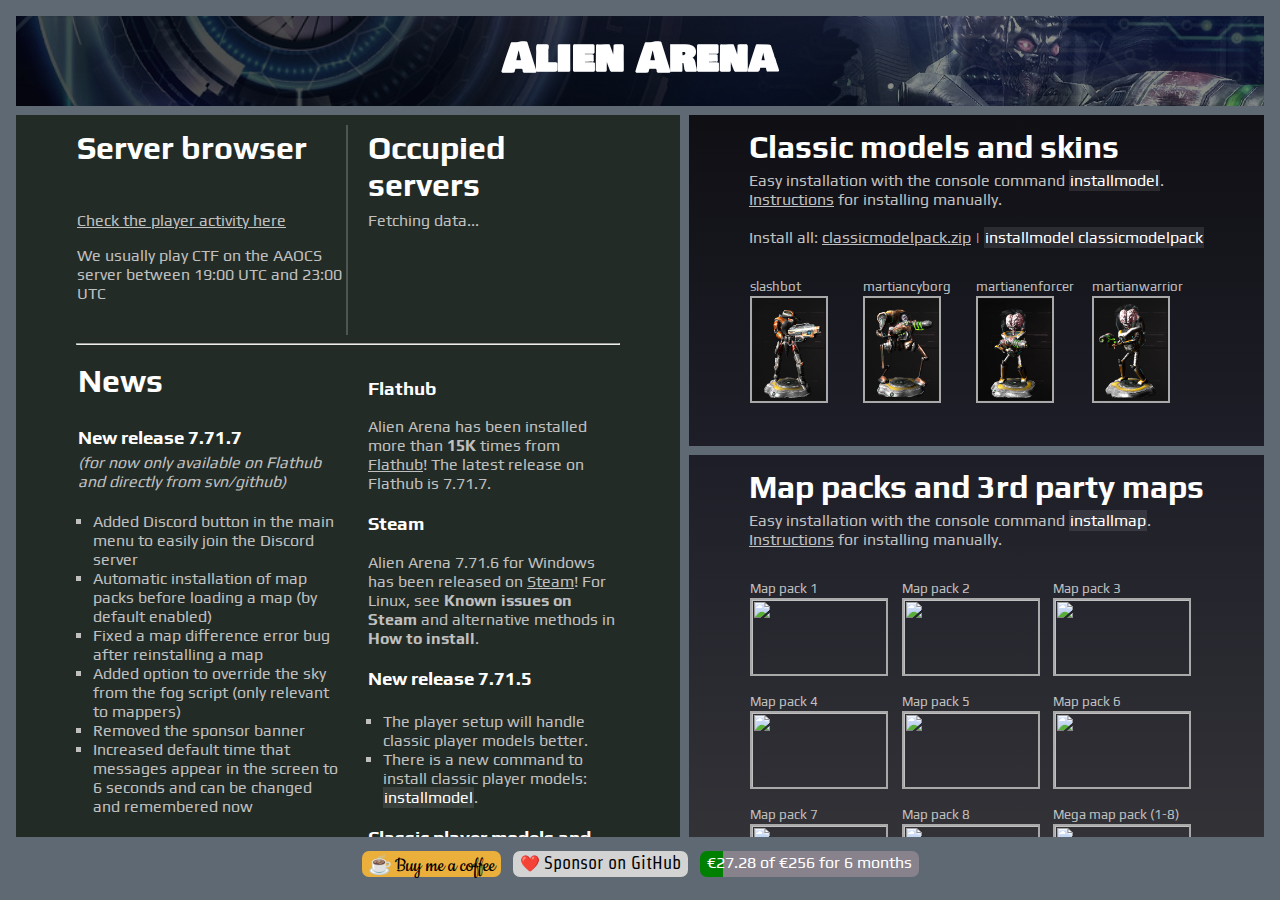
==== index.html @ 6f4e7d1a "Added release notes 7.71.7 for flathub." ====
<!DOCTYPE html>
<html>
<head>
    <title>Alien Arena</title>
    <link href="https://fonts.googleapis.com/css?family=Bowlby One SC" rel="stylesheet">
    <link href="https://fonts.googleapis.com/css?family=Play" rel="stylesheet">
    <link href="https://fonts.googleapis.com/css?family=Cookie" rel="stylesheet">
    <link href="https://fonts.googleapis.com/css?family=Strait" rel="stylesheet">
    <link rel="icon" type="image/x-icon" href="/arena/sharedimages/favicon.ico">
    <meta charset="utf-8">
    <meta name="description" content="The place to start for Alien Arena players." />
    <meta name="keywords" content="alienarena, alien, alien arena, alien arena: warriors of mars, warriors of mars, free, open source, freeware, gnu, fps, ctf, capture the flag, deathmatch, frag, server browser" />
    <meta name="robots" content="alienarena, alien, alien arena, alien arena: warriors of mars, warriors of mars, free, open source, freeware, gnu, fps, ctf, capture the flag, deathmatch, frag, server browser" />
    <link href="https://fonts.googleapis.com/css?family=Aldrich" rel="stylesheet">
    <link rel="canonical" href="https://www.alienarena.org/" />
    <style>
    :root {
        --halfyearamount: 256;
        --donatedamount: 27.28;
        --donatedpercentage: calc(var(--donatedamount) / var(--halfyearamount) * 100%);
        --bodypadding: 8px;
        --headerheight: 90px;
        --footerheight: 36px;
        --modelsectionheight: 331px;
        --sponsorprogresscolor:  rgb(135, 130, 140);
        --backgroundcolor: rgb(95, 105, 115);
        --rightcolor-top: rgb(15, 15, 20);
        --rightcolor-intermediate: rgb(30, 30, 40);
        --rightcolor-bottom: rgb(50, 50, 55);
    }

    * {
        box-sizing: border-box;
    }

    body {
        font-family: Play, "Trebuchet MS", Arial, Helvetica, sans-serif;
        font-size: 1em;
        background-color: var(--backgroundcolor);
        color: silver;
        padding: var(--bodypadding);
    }

    h1, h2, h3 {
        color: white;
    }

    code {
        font-family: Play;
        background-color: rgb(255, 255, 255, 0.1);
        color: white;
        padding: 1px;
    }

    textarea.code {
        font-family: Play;
        background-color: rgb(255, 255, 255, 0.1);
        border: none;
        color: white;
        min-height: 50px;
        width: 100%;
        padding: 1px;
        resize: none;
    }

    div.sponsorbutton {
        color: black;
        border-radius: 7px;
        height: 26px;
        display: inline-block;
        padding-top: 2px;
        padding-left: 3px;
        padding-right: 3px;
        vertical-align: top;
    }

    div.sponsorprogress {
        color: white;
        background: linear-gradient(to right, green 0%, green var(--donatedpercentage), var(--sponsorprogresscolor) var(--donatedpercentage), var(--sponsorprogresscolor) 100%);
        border-radius: 7px;
        height: 26px;
        display: inline-block;
        padding-top: 2px;
        padding-left: 3px;
        padding-right: 3px;
        vertical-align: top;
    }

    div.buymeacoffee {
        background-color: rgb(235, 175, 60);
        font-family: "Cookie";
    }    

    div.buymeacoffee:hover {
        background-color: rgb(255, 210, 90);
    }

    div.github {
        font-family: "Strait";
        background-color: lightgray;
    }

    div.github:hover {
        background-color: whitesmoke;
    }

    a {
        color: silver;
    }

    ul {
        list-style-type: none;
        padding: 5px;
    }

    .header {
        grid-area: header;
        background: url("banner-notext.png"), rgb(70, 70, 65);
        background-size: cover;
        background-blend-mode: overlay;
        filter: saturate(0.6);
        background-position-y: 30%;
        text-align: center;
        font-size: 35px;
        overflow-y: hidden;
        height: var(--headerheight);
    }

    .header h3 {
        font-family: "Bowlby One SC";
        font-size: 1.15em;
        margin-top: 12px;
        margin-bottom: 7px;
    }

    hr {
        margin-bottom: 12px;
    }
    
    .grid-container {
        display: grid;
        column-gap: 1vh;
        row-gap: 1vh;
        justify-content: center;
        grid-template-areas:
            'header header header'
            'left left topright'
            'left left right'
            'footer footer footer';
    }

    .left,
    .topright,
    .right {
        padding-top: 10px;
        padding-left: 60px;
        padding-right: 60px;
        padding-bottom: 5px;
        min-width: 500px;
        overflow-y: auto;
        overflow-x: hidden;
    }

    .left {
        height: calc(96vh - var(--headerheight) - var(--footerheight) - (var(--bodypadding) * 2));
    }

    .topright {
        height: var(--modelsectionheight);
    }    

    .right {
        height: calc(95vh - var(--headerheight) - var(--modelsectionheight) - var(--footerheight) - (var(--bodypadding) * 2));
    }


    div.highlight {
        border-image: repeating-linear-gradient(-45deg, orange, slategray, orange 3%) 15 round !important;
        border-image-width: 15px !important;
        border: solid 15px transparent;
        background: rgba(0, 0, 0, 0.4);
        padding-top: 17px;
        padding-bottom: 17px;
        padding-left: 22px;
        padding-right: 22px;
        color: white;
    }

    div.highlight a {
        color: white;
    }

    .left {
        background: url("/arena/sharedimages/purgatory.jpg"), rgb(35, 43, 38);
        background-blend-mode: soft-light;
        background-size: cover;
        grid-area: left;
    }

    table.subsection {
        width: 100%; 
        border-spacing: 0px;
    }

    table.subsection tr.sectionheader td.leftsection {
        width: 50%;
        vertical-align: top;
        border-right: solid rgba(255, 255, 255, 0.2) 2px;
    }
    
    table.subsection tr.sectionheader td.rightsection {
        width: 50%;
        padding-left: 20px;
    }

    table.subsection td.leftsection {
        width: 50%;
        vertical-align: top;
    }

    table.subsection td.divider {
        border-right: solid rgba(255, 255, 255, 0.2) 2px;
    }

    table.subsection td.rightsection {
        vertical-align: top;
        padding-left: 20px;
    }

    .left h1,
    .right h1,
    .topright h1 {
        margin-top: 3px;
        margin-bottom: 6px;
    }

    table.maps {
        border-spacing: 0px;
        width: 100%;
        margin-top: 32px;
    }

    table.maps td {
        padding-top: 0px;
        padding-bottom: 18px;
        white-space: nowrap;
        font-size: smaller;
    }

    table.maps img {
        border: solid darkgrey 2px;
    }

    .topright {
        background: linear-gradient(var(--rightcolor-top), var(--rightcolor-intermediate));
        grid-area: topright;
    }

    .footer {
        grid-area: footer;
        background-color: var(--backgroundcolor);
        color: white;
        text-align: center;
        overflow-y: hidden;
        height: 100%;
        overflow: hidden;
    }

    .footer a {
        color: white;
    }

    .right {
        background: linear-gradient(var(--rightcolor-intermediate), var(--rightcolor-bottom));
        grid-area: right;
    }

    /* Map title above image */
    table.maps td div.map div,
    table.maps td div.model div {
        display: table-cell;
    }
    
    div.map, div.model {
        position: relative;
        display: inline-table;
    }

    div.map img,
    div.model img {
        margin-top: 5px;
        position: absolute;
    }

    /* bigger map image on hover only > 1081px */
    @media (min-width: 1081px) {

        div.map {
            height: 95px;
            width: 140px;
        }

        div.model {
            height: 130px;
            width: 95px;
        }

        div.map img {
            height: 78px;
            width: 138px;
        }

        div.model img {
            height: 107px;
            width: 78px;
        }

        div.map:hover,
        div.model:hover {
            font-weight: bold;
            color: white;
            z-index: 100;
        }

        div.map:hover {
            top: -16px;
            left: -29px;
        }

        div.model:hover {
            top: -21px;
            left: -16px;
        }

        div.map img:hover, 
        div.model img:hover{
            border: solid white 2px;
            filter: drop-shadow(2px 2px 2px black);
        }

        div.map img:hover {
            height: 110px;
            width: 195px;
        }

        div.model img:hover {
            height: 150px;
            width: 110px;
        }

        /* 
        Even bigger images:

        div.map:hover {
            font-weight: bold;
            color: white;
            top: -32px;
            left: -56px;
            z-index: 100;
        }
        
        div.map img:hover {
            border: solid white 2px;
            filter: drop-shadow(2px 2px 2px black);
            height: 141px;
            width: 250px;
        } */

    }

    /* Responsive layout - makes the columns stack on top of each other instead of next to each other */
    @media (max-width: 1080px) {
        body {
            font-size: 1em;
        }
        
        td p {
            font-size: 1em;
        }

        p {
            font-size: 1em;
        }

        li {
            font-size: 1em;
        }

        code {
            font-size: 1em;
        }

        textarea.code {
            font-size: 1em;
        }
        
        div.highlight {
            border-image: revert !important;
            border-image-width: revert !important;
            border: solid 15px slategray;
        }

        .grid-container  {
            grid-template-areas:
                'header header header'
                'left left left'
                'topright topright topright'
                'right right right'
                'footer footer footer';
        }

        .left, .right, .topright {
            height: 100%;
        }

        table.maps div.map {
            height: calc(27vw / 1.78 + 20px);
            width: calc(27vw + 20px);
        }

        table.maps div.model {
            height: calc(19vw * 1.37 + 20px);
            width: calc(19vw + 20px);
        }

        table.maps div.map img {
            height: calc(27vw / 1.78);
            width: 27vw;
        }

        table.maps div.model img {
            height: calc(19vw * 1.37);
            width: 19vw;
        }

        textarea.code {
            min-height: 8em;
        }
    }

    #occupied-servers h3 {
        margin: 3px 0;
    }
    
    #occupied-servers .server {
        margin-bottom: 1em;
    }
    </style>
</head>
<body>

    <div class="grid-container">
        <div class="header">
            <h3 style="text-align: center;">Alien Arena</h3>
        </div>

        <div class="left">
            <table class="subsection">
                <tr class="sectionheader">
                    <td class="leftsection"><h1>Server browser</h1></td>
                    <td class="rightsection"><h1>Occupied servers</h1></td>
                </tr>
                <tr>
                    <td class="leftsection divider" style="padding-bottom: 16px;">
                        <a href="https://invader.alienarena.org/arena/browser/index.php?action=playerstats" target="_blank">Check the player activity here</a>
                        <!-- <a href="https://hal.nanoid.net/arena/tools/browser/index.php?action=playerstats" target="_blank">Check the player activity here</a> -->
                        <p>We usually play CTF on the AAOCS server between 19:00 UTC and 23:00 UTC</p>
                    </td>
                    <td class="rightsection">
                        <div id="occupied-servers">Fetching data...</div>
                    </td>
                </tr>
            </table>
            <hr>            
            <table class="subsection">
                <tr>
                    <td class="leftsection">
                        <table style="border-spacing: 0px; height: 100%;">
                            <tr>
                                <td>
                                    <h1>News</h1>
                                </td>
                            </tr>
                            <tr>
                                <td style="vertical-align: bottom; height: 100%">
                                    <h3 style="margin-bottom: 5px;">New release 7.71.7</h3>
                                    <i>(for now only available on Flathub and directly from svn/github)</i>
                                    <ul style="list-style-type: square; padding-left: 15px; padding-bottom: 0px; margin-bottom: 4px;">
                                        <li>Added Discord button in the main menu to easily join the Discord server</li>
                                        <li>Automatic installation of map packs before loading a map (by default enabled)</li>
                                        <li>Fixed a map difference error bug after reinstalling a map</li>
                                        <li>Added option to override the sky from the fog script (only relevant to mappers)</li>
                                        <li>Removed the sponsor banner</li>
                                        <li>Increased default time that messages appear in the screen to 6 seconds and can be changed and remembered now</li>
                                    </ul>            
                                </td>
                            </tr>
                            <tr>
                                <td style="vertical-align: bottom; height: 100%">
                                    <h3>New release 7.71.6</h3>
                                    <ul style="list-style-type: square; padding-left: 15px; padding-bottom: 0px; margin-bottom: 4px;">
                                        <li>The server list has a filter now to show active servers only</li>
                                        <li>It's easier to see the number of real players in the server list</li>
                                        <li>The server list sorts on player count + ping by default</li>
                                        <li>The antilag code got some optimizations</li>
                                        <li>The player setup pops-up at more places</li>
                                        <li>The newsfeed can show colors now apart from just yellow and white</li>
                                    </ul>            
                                    <h3>Alien Arena Installer</h3>
                                    <img src="AlienArenaInstaller.png" width="100%" style="max-width: 550px">
                                    <p>For Windows, there is a new installer to install the latest release directly from the source: <a href="/alienarenainstaller/setup.exe">Alien Arena Installer</a>. This installer keeps the game up-to-date and can be used for launching the game as well.</p>
                                    <p>Also the installer needs to be installed. When installing it, you might get warnings from Windows Defender that Windows protected your pc. In that case, click on "More info" and choose "Run anyway".</p>
                                </td>
                            </tr>
                        </table>
                    </td>
                    <td class="rightsection" style="vertical-align: top; height: 100%">
                        <h3>Flathub</h3>
                        <p>Alien Arena has been installed more than <b>15K</b> times from <a href="https://flathub.org/apps/org.alienarena.alienarena" target="_blank">Flathub</a>! The latest release on Flathub is 7.71.7.</p>
                        <h3>Steam</h3>
                        <p>Alien Arena 7.71.6 for Windows has been released on <a href="https://store.steampowered.com/app/629540/Alien_Arena_Warriors_Of_Mars" target="_blank">Steam</a>! For Linux, see <b>Known issues on Steam</b> and alternative methods in <b>How to install</b>.</p>
                        <h3>New release 7.71.5</h3>
                        <ul style="list-style-type: square; padding-left: 15px; padding-bottom: 0px; margin-bottom: 4px;">
                            <li>The player setup will handle classic player models better.</li>
                            <li>There is a new command to install classic player models: <code>installmodel</code>.</li>
                        </ul>
                        <h3>Classic player models and custom skins</h3>
                        <p>Four classic player models with all their custom skins are available again: slashbot-classic, martiancyborg-classic, martianenforcer-classic and martianwarrior-classic. From release 7.71.5, you can install them with the console command <code>installmodel</code>. If you have 7.71.4, you can use <code>installmap</code> for that.</p>
                        <p>It's recommended to install all of them because you don't know which ones other players are using. Use <code>installmodel classicmodelpack</code> for that.</p>
                        <h3>Itch.io</h3>
                        <p>Alien Arena is now on <a href="https://alien-arena.itch.io/alien-arena" target="_blank">itch.io</a>!</p>
                        <h3>New release 7.71.4</h3>
                        <ul style="list-style-type: square; padding-left: 15px; padding-bottom: 0px; margin-bottom: 4px;">
                            <li>Release 7.71.4 has most game operations running on alienarena.org.</li>
                            <li>Automatic downloading of maps is using the http protocol again.</li>
                            <li>The old obsolete stats have been removed.</li>
                            <li>A new console command has been added to easily download and install new maps and/or map packs: <code>installmap</code>.</li>
                        </ul>
                        <h3>Debian and Ubuntu</h3>
                        <p>Alien Arena 7.71.3 has been released on Debian 12 - Bookworm and Ubuntu 23.04 - Lunar Lobster.</p>
                        <h3>New IRC server</h3>
                        <p>For IRC, use irc.alienarena.org. The port should be 6697 for secure connections, otherwise 6667. With the latest game clients the IRC server will be changed automatically.</p>
                    </td>
                </tr>
            </table>
            <hr>
            <table class="subsection">
                <tr>
                    <td class="leftsection divider" style="padding-bottom: 8px;">
                        <h1>How to install</h1>
                        <p>Windows:</p>
                        <ul style="list-style-type: square; padding-left: 15px; padding-bottom: 0px; margin-bottom: 4px;">
                            <li>Install using the new <a href="/alienarenainstaller/setup.exe">Alien Arena Installer</a>.</li>
                            <li>Install from svn (icculus) or GitHub. You'll have the latest code (see below).</li>
                            <li>Install from <a href="https://store.steampowered.com/app/629540/Alien_Arena_Warriors_Of_Mars" target="_blank">Steam</a>.</li>
                        </ul>
                        <p>Linux:</p>
                        <ul style="list-style-type: square; padding-left: 15px; padding-bottom: 0px; margin-bottom: 4px;">
                            <li>Install from <a href="https://flathub.org/apps/org.alienarena.alienarena" target="_blank">Flathub</a>.</li>
                            <li>Ubuntu 23.04 - Lunar Lobster or Debian 12 - Bookworm: 7.71.3 is available in the package repository.</li>
                            <li>Install from svn (icculus) or GitHub. You'll have the latest code (see below).</li>
                            <!-- <li>Install from the <a href="https://snapcraft.io/alien-arena-linux" target="_blank">Snap Store</a> (Linux only, it might not work on all distributions).</li> -->
                            <li>Install from <a href="https://store.steampowered.com/app/629540/Alien_Arena_Warriors_Of_Mars" target="_blank">Steam</a>, but for Linux it is outdated (see <b>Known issues on Steam</b> how to fix that).</li>
                        </ul>
                        <span style="font-size: smaller">Latest version number: <span id="latest-version" style="font-weight: bold"></span></span>
                    </td>
                    <td class="rightsection">
                        <h1>Known issues on Steam for linux</h1>
                        <p>The Steam client on Linux currently has the following issues:</p>
                        <ul style="list-style-type: square; padding-left: 15px; padding-bottom: 0px; margin-bottom: 4px;">
                            <li>Automatic downloading of maps uses the (slow) udp protocol.</li>
                            <li>The newsfeed is not working.</li>
                        </ul>
                        <p>Above issues can for the moment be fixed by manually replacing the game client / executable. Rename the original one first to something else to have a backup.</p>
                        Linux steam client 7.71.6: <a href="/arena/files/steam/alienarena.x86_64">alienarena.x86_64</a><br>
                        Warning: this Linux steam client doesn't work on all distributions.
                    </td>
                </tr>
            </table>
            <hr>
            <h1>SVN (icculus) and GitHub</h1>
            <p>The repository is located at: <code>svn://svn.icculus.org/alienarena/trunk</code> and <code>https://github.com/alienarena/alienarena</code>.<br>
            On Windows, if you want to download from svn on icculus, you can install TortoiseSVN and download the source code. The alienarena.exe is already there.<br>
            On Linux, install subversion. Then you need to build the application yourself.</p>
            <p>For building on Linux, you need to install the following libraries first:
                <textarea readonly="true" class="code" rows="3">apt install sharutils libglu1-mesa-dev libgl1-mesa-dev libjpeg-dev libpng-dev libxxf86vm-dev libxxf86dga-dev libxext-dev libx11-dev libcurl4-gnutls-dev libopenal-dev libvorbis-dev libfreetype6-dev pkg-config</textarea>
            </p>
            <p>Execute the following command to download the source code from SVN on icculus into folder <code>alienarena</code>:
                <textarea readonly="true" class="code" rows="2" style="min-height: 20px;">svn checkout svn://svn.icculus.org/alienarena/trunk alienarena</textarea>
            </p>
            <p>Execute the following command to download the source code from github into folder <code>alienarena</code>:
                <textarea readonly="true" class="code" rows="2" style="min-height: 20px;">git clone https://github.com/alienarena/alienarena alienarena</textarea>
            </p>
            <p>Then execute the following commands to build the executable:
                <textarea readonly="true" class="code" rows="5">cd alienarena
./configure
make
sudo make install</textarea>
            </p>
            If you have already done this before, use <code>svn update</code> or <code>git pull</code> to download the latest sources.<br>
            For windows, download the latest game client <a href="arena/files/alienarena.exe">here.</a><br>
            To compile faster, you can specify the number of threads it uses: <code>make -j 4</code>.
            <p>Other configure options that are useful:<br>
            Dedicated server: <code>./configure --disable-client</code><br>
            With debug symbols: <code>./configure --enable-debug</code>
            </p>
            <hr>
            <table class="subsection">
                <tr class="sectionheader">
                    <td class="leftsection" style="width: 34%" colspan="2"><h1>Links</h1></td>
                    <td class="rightsection divider" style="width: 33%"><h1>Help / Tools</h1></td>
                    <td class="rightsection" style="width: 33%"><h1>Support</h1></td>
                </tr>
                <tr>
                    <td class="leftsection" style="width: 19%;">
                        <ul>
                            <li><a href="https://martianbackup.com" target="_blank">Old official website</a></li>
                            <li><a href="https://svn.icculus.org/alienarena" target="_blank">SVN</a></li>
                            <li><a href="https://github.com/alienarena/alienarena" target="_blank">GitHub</a></li>
                            <li><a href="https://store.steampowered.com/app/629540/Alien_Arena_Warriors_Of_Mars" target="_blank">Steam</a></li>
                            <li><a href="https://en.wikipedia.org/wiki/Alien_Arena" target="_blank">Wikipedia</a></li>
                            <!-- <li><a href="https://alienarena.fandom.com/wiki/Main_Page" target="_blank">Fandom Wiki</a></li> -->
                        </ul>
                    </td>
                    <td class="leftsection divider" style="width: 15%;">
                        <ul>
                            <li><a href="https://discord.gg/Rd5fwBg" target="_blank">Discord</a></li>
                            <li><a href="https://matrix.to/#/#general.alienarena:matrix.org" target="_blank">Matrix</a></li>
                            <li><a href="https://www.youtube.com/channel/UC4p_zL707sPjH-I9WqTbyNQ" target="_blank">YouTube</a></li>
                            <li><a href="https://www.twitch.tv/directory/game/Alien%20Arena%3A%20Warriors%20Of%20Mars" target="_blank">Twitch</a></li>
                            <li><a href="https://www.reddit.com/r/alienarena" target="_blank">Reddit</a></li>
                        </ul>
                    </td>
                    <td class="rightsection divider" style="width: 33%;">
                        <ul>
                            <li><a href="https://alienarena.fandom.com/wiki/New_Player_Guide" target="_blank">New player guide</a></li>
                            <li><a href="https://steamcommunity.com/sharedfiles/filedetails/?id=1185832191" target="_blank">Gameplay guide</a></li>
                            <li><a href="https://alienarena.fandom.com/wiki/Frequently_Asked_Questions" target="_blank">FAQs</a></li>
                            <li><a href="https://steamcommunity.com/app/629540/discussions" target="_blank">Steam forum</a></li>
                            <li><a href="/qcc" target="_blank">Console commands</a></li>
                            <li><a href="/arena/dmflags.html" target="_blank">DM flags calculator</a></li>
                        </ul>
                    </td>
                    <td class="rightsection" style="width: 33%;">
                        <ul id="support">
                            <li><a href="https://discord.gg/Rd5fwBg" target="_blank">Discord</a></li>
                            <li><a href="https://matrix.to/#/#general.alienarena:matrix.org" target="_blank">Matrix</a></li>
                            <br>
                            <li>IRC:</li>
                            <li>irc.alienarena.org:6697</li>
                            <li>irc.alienarena.org:6667</li>
                        </ul>
                    </td>
                </tr>
            </table>
        </div>

        <div class="topright">
            <h1>Classic models and skins</h1>
            <div>Easy installation with the console command <code>installmodel</code>.<br></div>
            <span style="cursor: pointer;" title="Download and extract the zip, then copy the contents of the arena folder in the zip into your arena folder. Make sure that the folder structure remains the same.&#13;&#13; Linux:&#13;   Steam: ~/.local/share/Steam/steamapps/common/AAWoM&#13;   Non-Steam: ~/.local/share/cor-games&#13;&#13; Windows:&#13   Steam: [Your steam folder]\steamapps\common\AAWoM&#13;   Non-Steam: The installation folder of Alien Arena"><u>Instructions</u> for installing manually.</span><br><br>
            Install all: <a href="/arena/files/classicmodelpack.zip">classicmodelpack.zip</a> | <code>installmodel classicmodelpack</code><br>
            <table class="maps">
                <tr>
                    <td>
                        <div class="model">
                            <a href="/arena/files/slashbot-classic.zip"
                                title="This contains the classic slashbot model and all custom skins.&#13;To install, use installmodel slashbot-classic">
                                <img src="slashbot-classic.png" />
                            </a>
                            <div>slashbot</div>
                        </div>
                    </td>
                    <td>
                        <div class="model">
                            <a href="/arena/files/martiancyborg-classic.zip"
                                title="This contains the classic martiancyborg model and all custom skins.&#13;To install, use installmodel martiancyborg-classic">
                                <img src="martiancyborg-classic.png" />
                            </a>
                            <div>martiancyborg</div>
                        </div>
                    </td>
                    <td>
                        <div class="model">
                            <a href="/arena/files/martianenforcer-classic.zip"
                                title="This contains the classic martianenforcer model and all custom skins.&#13;To install, use installmodel martianenforcer-classic">
                                <img src="martianenforcer-classic.png" />
                            </a>
                            <div>martianenforcer</div>
                        </div>
                    </td>
                    <td>
                        <div class="model">
                            <a href="/arena/files/martianwarrior-classic.zip"
                                title="This contains the classic martianwarrior model and all custom skins.&#13;To install, use installmodel martianwarrior-classic">
                                <img src="martianwarrior-classic.png" />
                            </a>
                            <div>martianwarrior</div>
                        </div>
                    </td>
                </tr>
            </table>
        </div>

        <div class="right">
            <h1>Map packs and 3rd party maps</h1>
            <div>Easy installation with the console command <code>installmap</code>.<br></div>
            <span style="cursor: pointer;" title="Download and extract the zip, then copy the contents of the arena folder in the zip into your arena folder. Make sure that the folder structure remains the same.&#13;&#13; Linux:&#13;   Steam: ~/.local/share/Steam/steamapps/common/AAWoM&#13;   Non-Steam: ~/.local/share/cor-games&#13;&#13; Windows:&#13   Steam: [Your steam folder]\steamapps\common\AAWoM&#13;   Non-Steam: The installation folder of Alien Arena"><u>Instructions</u> for installing manually.</span>
            <table class="maps">
                <tr>
                    <td>
                        <div class="map">
                            <a href="/arena/files/mappack1.zip"
                                title="This map pack contains:&#10;&#13;dm-deadsimple&#13;dm-liberation&#13;ctf-aquila&#13;ctf-bonechewer&#13;ctf-invasion&#13;ctf-vesuvius&#13;&#13;To install, use installmap mappack1">
                                <img src="/arena/sharedimages/mappack.jpg" />
                            </a>
                            <div>Map pack 1</div>
                        </div>
                    </td>
                    <td>
                        <div class="map">
                            <a href="/arena/files/mappack2.zip"
                                title="This map pack contains:&#10;&#13;dm-tetrigib&#13;dm-warmachine&#13;ctf-bloodline&#13;ctf-chromium&#13;&#13;To install, use installmap mappack2">
                                <img src="/arena/sharedimages/mappack.jpg" />
                            </a>
                            <div>Map pack 2</div>
                        </div>
                    </td>
                    <td>
                        <div class="map">
                            <a href="/arena/files/mappack3.zip"
                                title="This map pack contains:&#10;&#13;dm-command&#13;dm-oblivion&#13;ctf-zorn&#13;ctf-spacejam&#13;&#13;To install, use installmap mappack3">
                                <img src="/arena/sharedimages/mappack.jpg" />
                            </a>
                            <div>Map pack 3</div>
                        </div>
                    </td>
                </tr>
                <tr>
                    <td>
                        <div class="map">
                            <a href="/arena/files/mappack4.zip"
                                title="This map pack contains:&#10;&#13;ctf-atlantis&#13;ctf-corrosion&#13;dm-eternal&#13;dm-zorn&#13;&#13;To install, use installmap mappack4">
                                <img src="/arena/sharedimages/mappack.jpg" />
                            </a>
                            <div>Map pack 4</div>
                        </div> 
                    </td>                    
                    <td>
                        <div class="map">
                            <a href="/arena/files/mappack5.zip"
                                title="This map pack contains:&#10;&#13;ctf-conexus&#13;ctf-terminal-classic&#13;dm-deimos&#13;dm-downfall&#13;&#13;To install, use installmap mappack5">
                                <img src="/arena/sharedimages/mappack.jpg" />
                            </a>
                            <div>Map pack 5</div>
                        </div>
                    </td>
                    <td>
                        <div class="map">
                            <a href="/arena/files/mappack6.zip"
                                title="This map pack contains:&#10;&#13;ctf-chamber&#13;ctf-fortofpillars&#13;dm-invasion&#13;dm-saucer-classic&#13;&#13;To install, use installmap mappack6">
                                <img src="/arena/sharedimages/mappack.jpg" />
                            </a>
                            <div>Map pack 6</div>
                        </div> 
                    </td>
                </tr>
                <tr>
                    <td>
                        <div class="map">
                            <a href="/arena/files/mappack7.zip"
                                title="This map pack contains:&#10;&#13;ctf-europa&#13;ctf-ghostsofmars&#13;dm-goregrinder&#13;dm-longestyard&#13;&#13;To install, use installmap mappack7">
                                <img src="/arena/sharedimages/mappack.jpg" />
                            </a>
                            <div>Map pack 7</div>
                        </div>
                    </td>
                    <td>
                        <div class="map">
                            <a href="/arena/files/mappack8.zip"
                                title="This map pack contains:&#10;&#13;ctf-icarus-retro&#13;ctf-zion-retro&#13;dm-atlantis-retro&#13;dm-beyond-retro&#13;dm-dred-retro&#13;dm-furious-retro&#13;dm-horus-retro&#13;dm-omega-retro&#13;&#13;To install, use installmap mappack8">
                                <img src="/arena/sharedimages/mappack.jpg" />
                            </a>
                            <div>Map pack 8</div>
                        </div>
                    </td>
                    <td>
                        <div class="map">
                            <a href="/arena/files/mega-mappack.zip"
                                title="This map pack contains all maps of the released map packs 1-8.&#13;&#13;To install, use installmap mega-mappack">
                                <img src="/arena/sharedimages/mappack.jpg" />
                            </a>
                            <div>Mega map pack (1-8)</div>
                        </div>
                    </td>
                </tr>
                <tr>
                    <td>
                        <div class="map">                            
                            <a href="/arena/files/ctf-titan.zip" title="To install, use installmap ctf-titan">
                                <img src="/arena/browser/maps/3rd/ctf-titan.jpg" />
                            </a>
                            <div>ctf-titan</div>
                        </div>
                    </td>
                    <td>
                        <div class="map">
                            <a href="/arena/files/ctf-terminal-classic2.zip" title="To install, use installmap ctf-terminal-classic2">
                                <img src="/arena/browser/maps/3rd/ctf-terminal-classic2.jpg" />
                            </a>
                            <div>ctf-terminal-classic2</div>    
                        </div>
                    </td>
                    <td>
                        <div class="map">
                            <a href="/arena/files/ctf-brownfield.zip" title="To install, use installmap ctf-brownfield">
                                <img src="/arena/browser/maps/3rd/ctf-brownfield.jpg" />
                            </a>
                            <div>ctf-brownfield</div>    
                        </div>
                    </td>
                </tr>
                <tr>
                    <td>
                        <div class="map">
                            <a href="/arena/files/ctf-curvy.zip" title="To install, use installmap ctf-curvy">
                                <img src="/arena/browser/maps/3rd/ctf-curvy.jpg" />
                            </a>
                            <div>ctf-curvy</div>    
                        </div>
                    </td>
                    <td>
                        <div class="map">
                            <a href="/arena/files/ctf-exobiology.zip" title="To install, use installmap ctf-exobiology">
                                <img src="/arena/browser/maps/3rd/ctf-exobiology.jpg" />
                            </a>
                            <div>ctf-exobiology</div>
                        </div>
                    </td>
                    <td>
                        <div class="map">
                            <a href="/arena/files/ctf-spacejam-classic.zip" title="To install, use installmap ctf-spacejam-classic">
                                <img src="/arena/browser/maps/3rd/ctf-spacejam-classic.jpg" />
                            </a>
                            <div>ctf-spacejam-classic</div>    
                        </div>
                    </td>
                </tr>
                <tr>
                    <td>
                        <div class="map">
                            <a href="/arena/files/ctf-office.zip" title="To install, use installmap ctf-office">
                                <img src="/arena/browser/maps/3rd/ctf-office.jpg" />
                            </a>
                            <div>ctf-office</div>    
                        </div>
                    </td>
                    <td>
                        <div class="map">
                            <a href="/arena/files/ctf-ahtcity.zip" title="To install, use installmap ctf-ahtcity">
                                <img src="/arena/browser/maps/3rd/ctf-ahtcity.jpg" />
                            </a>
                            <div>ctf-ahtcity</div>    
                        </div>
                    </td>
                    <td>
                        <div class="map">
                            <a href="/arena/files/ctf-blockbattle.zip" title="To install, use installmap ctf-blockbattle">
                                <img src="/arena/browser/maps/3rd/ctf-blockbattle.jpg" />
                            </a>
                            <div>ctf-blockbattle</div>    
                        </div>
                    </td>
                </tr>
                <tr>
                    <td>
                        <div class="map">
                            <a href="/arena/files/ctf-mines-of-hell.zip" title="To install, use installmap ctf-mines-of-hell">
                                <img src="/arena/browser/maps/3rd/ctf-mines-of-hell.jpg" />
                            </a>
                            <div>ctf-mines-of-hell</div>    
                        </div>
                    </td>
                    <td>
                        <div class="map">
                            <a href="/arena/files/ctf-thepit.zip" title="To install, use installmap ctf-thepit">
                                <img src="/arena/browser/maps/3rd/ctf-thepit.jpg" />
                            </a>
                            <div>ctf-thepit</div>    
                        </div>
                    </td>
                    <td>
                        <div class="map">
                            <a href="/arena/files/ctf-tribute.zip" title="To install, use installmap ctf-tribute">
                                <img src="/arena/browser/maps/3rd/ctf-tribute.jpg" />
                            </a>
                            <div>ctf-tribute</div>    
                        </div>
                    </td>
                    <!-- <td>
                        <img src="/arena/browser/maps/default.jpg" />
                        <div>Your new map?</div>
                    </td> -->
                </tr>
                <tr>
                    <td>
                        <div class="map">
                            <a href="/arena/files/ctf-bsfortress.zip" title="To install, use installmap ctf-bsfortress">
                                <img src="/arena/browser/maps/3rd/ctf-bsfortress.jpg" />
                            </a>
                            <div>ctf-bsfortress</div>
                        </div>
                    </td>
                    <td>
                        <div class="map">
                            <a href="/arena/files/ctf-anxiety.zip" title="To install, use installmap ctf-anxiety">
                                <img src="/arena/browser/maps/3rd/ctf-anxiety.jpg" />
                            </a>
                            <div>ctf-anxiety</div>    
                        </div>
                    </td>
                    <td>
                        <div class="map">
                            <a href="/arena/files/ctf-facingworlds.zip" title="To install, use installmap ctf-facingworlds">
                                <img src="/arena/browser/maps/3rd/ctf-facingworlds.jpg" />
                            </a>
                            <div>ctf-facingworlds</div>    
                        </div>
                    </td>
                </tr>
                <tr>
                    <td>
                        <div class="map">
                            <a href="/arena/files/ctf-radia.zip" title="To install, use installmap ctf-radia">
                                <img src="/arena/browser/maps/3rd/ctf-radia.jpg" />
                            </a>
                            <div>ctf-radia</div>
                        </div>
                    </td>
                    <td>
                        <div class="map">
                            <a href="/arena/files/dm-badabum.zip" title="To install, use installmap dm-badabum">
                                <img src="/arena/browser/maps/3rd/dm-badabum.jpg" />
                            </a>
                            <div>dm-badabum</div>
                        </div>
                    </td>
                    <td>
                        <div class="map">
                            <a href="/arena/files/dm-defence.zip" title="To install, use installmap dm-defence">
                                <img src="/arena/browser/maps/3rd/dm-defence.jpg" />
                            </a>
                            <div>dm-defence</div>
                        </div>
                    </td>
                </tr>
                <tr>
                    <td>
                        <div class="map">
                            <a href="/arena/files/dm-inferno.zip" title="To install, use installmap dm-inferno">
                                <img src="/arena/browser/maps/3rd/dm-inferno.jpg" />
                            </a>
                            <div>dm-inferno</div>
                        </div>
                    </td>
                    <td>
                        <div class="map">
                            <a href="/arena/files/dm-leviathan-classic.zip" title="To install, use installmap dm-leviathan-classic">
                                <img src="/arena/browser/maps/3rd/dm-leviathan-classic.jpg" />
                            </a>
                            <div>dm-leviathan-classic</div>
                        </div>
                    </td>
                    <td>
                        <div class="map">
                            <a href="/arena/files/dm-mothership.zip" title="To install, use installmap dm-mothership">
                                <img src="/arena/browser/maps/3rd/dm-mothership.jpg" />
                            </a>
                            <div>dm-mothership</div>
                        </div>
                    </td>
                </tr>
                <tr>
                    <td>
                        <div class="map">
                            <a href="/arena/files/dm-nkitrn1.zip" title="To install, use installmap dm-nkitrn1">
                                <img src="/arena/browser/maps/3rd/dm-nkitrn1.jpg" />
                            </a>
                            <div>dm-nkitrn1</div>
                        </div>
                    </td>
                    <td>
                        <div class="map">
                            <a href="/arena/files/dm-tourney0.zip" title="To install, use installmap dm-tourney0">
                                <img src="/arena/browser/maps/3rd/dm-tourney0.jpg" />
                            </a>
                            <div>dm-tourney0</div>
                        </div>
                    </td>
                    <td>
                        <div class="map">
                            <a href="/arena/files/dm-undergroundlabs.zip" title="To install, use installmap dm-undergroundlabs">
                                <img src="/arena/browser/maps/3rd/dm-undergroundlabs.jpg" />
                            </a>
                            <div>dm-undergroundlabs</div>
                        </div>
                    </td>
                </tr>
                <tr>
                    <td>
                        <div class="map">
                            <a href="/arena/files/dm-cavern.zip" title="To install, use installmap dm-cavern">
                                <img src="/arena/browser/maps/3rd/dm-cavern.jpg" />
                            </a>
                            <div>dm-cavern</div>
                        </div>
                    </td>
                    <td>
                        <div class="map">
                            <a href="/arena/files/ctf-rockwar.zip" title="To install, use installmap ctf-rockwar">
                                <img src="/arena/browser/maps/3rd/ctf-rockwar.jpg" />
                            </a>
                            <div>ctf-rockwar</div>
                        </div>
                    </td>
                    <td>
                        <div class="map">
                            <a href="/arena/files/ctf-eizo.zip" title="To install, use installmap ctf-eizo">
                                <img src="/arena/browser/maps/3rd/ctf-eizo.jpg" />
                            </a>
                            <div>ctf-eizo</div>
                        </div>
                    </td>
                </tr>
                <tr>
                    <td>
                        <div class="map">
                            <a href="/arena/files/ctf-rampage.zip" title="To install, use installmap ctf-rampage">
                                <img src="/arena/browser/maps/3rd/ctf-rampage.jpg" />
                            </a>
                            <div>ctf-rampage</div>
                        </div>
                    </td>
                    <td>
                        <div class="map">
                            <a href="/arena/files/ctf-atrix.zip" title="To install, use installmap ctf-atrix">
                                <img src="/arena/browser/maps/3rd/ctf-atrix.jpg" />
                            </a>
                            <div>ctf-atrix</div>
                        </div>
                    </td>
                    <td>
                        <div class="map">
                            <a href="/arena/files/ctf-oblivion.zip" title="To install, use installmap ctf-oblivion">
                                <img src="/arena/browser/maps/3rd/ctf-oblivion.jpg" />
                            </a>
                            <div>ctf-oblivion</div>
                        </div>
                    </td>
                </tr>
                <tr>
                    <td>
                        <div class="map">
                            <a href="/arena/files/ctf-greeno.zip" title="To install, use installmap ctf-greeno">
                                <img src="/arena/browser/maps/3rd/ctf-greeno.jpg" />
                            </a>
                            <div>ctf-greeno</div>
                        </div>
                    </td>
                    <td>
                        <div class="map">
                            <a href="/arena/files/ctf-acchupta.zip" title="To install, use installmap ctf-acchupta">
                                <img src="/arena/browser/maps/3rd/ctf-acchupta.jpg" />
                            </a>
                            <div>ctf-acchupta</div>
                        </div>
                    </td>
                </tr>
            </table>
        </div>
    </div>
    <div class="footer">
        <table style="height: 36px; width: 100%; border-spacing: 0x;">
            <tr>
                <td style="width: 100%; padding: 0px;">
                    <a href="https://www.buymeacoffee.com/alienarena" target="_blank" style="text-decoration:none;">
                        <div class="sponsorbutton buymeacoffee">&nbsp;<span style="font-size: 1.2em">☕</span>&nbsp;<span style="font-size: 1.4em">Buy me a coffee</span>&nbsp;</div>
                    </a>
                    &nbsp;
                    <a href="https://github.com/sponsors/alienarena" target="_blank" style="text-decoration:none;">
                        <div class="sponsorbutton github">&nbsp;❤️&nbsp;<span style="font-size: 1.1em">Sponsor on GitHub</span>&nbsp;</div>
                    </a>
                    &nbsp;
                    <div class="sponsorprogress">&nbsp;€27.28 of €256 for 6 months&nbsp;</div>
                </td>
            </tr>
        </table>
    </div>
    <script type="text/javascript" src="occupied-servers.js"></script>
</body>
</html>
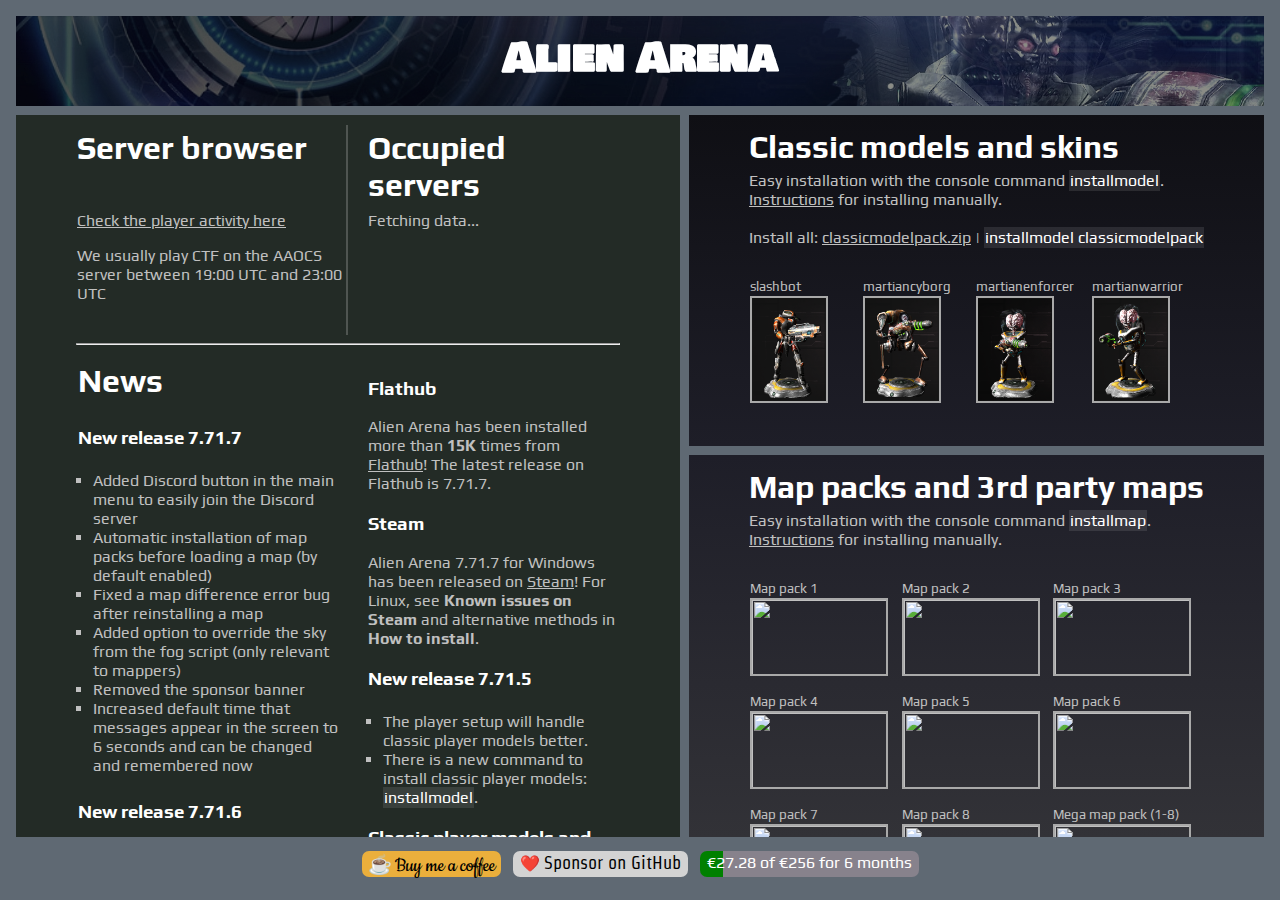
==== commit cd83a6ca: "Finalized release 7.71.7" ====
--- a/index.html
+++ b/index.html
@@ -483,8 +483,7 @@
                             </tr>
                             <tr>
                                 <td style="vertical-align: bottom; height: 100%">
-                                    <h3 style="margin-bottom: 5px;">New release 7.71.7</h3>
-                                    <i>(for now only available on Flathub and directly from svn/github)</i>
+                                    <h3>New release 7.71.7</h3>
                                     <ul style="list-style-type: square; padding-left: 15px; padding-bottom: 0px; margin-bottom: 4px;">
                                         <li>Added Discord button in the main menu to easily join the Discord server</li>
                                         <li>Automatic installation of map packs before loading a map (by default enabled)</li>
@@ -518,7 +517,7 @@
                         <h3>Flathub</h3>
                         <p>Alien Arena has been installed more than <b>15K</b> times from <a href="https://flathub.org/apps/org.alienarena.alienarena" target="_blank">Flathub</a>! The latest release on Flathub is 7.71.7.</p>
                         <h3>Steam</h3>
-                        <p>Alien Arena 7.71.6 for Windows has been released on <a href="https://store.steampowered.com/app/629540/Alien_Arena_Warriors_Of_Mars" target="_blank">Steam</a>! For Linux, see <b>Known issues on Steam</b> and alternative methods in <b>How to install</b>.</p>
+                        <p>Alien Arena 7.71.7 for Windows has been released on <a href="https://store.steampowered.com/app/629540/Alien_Arena_Warriors_Of_Mars" target="_blank">Steam</a>! For Linux, see <b>Known issues on Steam</b> and alternative methods in <b>How to install</b>.</p>
                         <h3>New release 7.71.5</h3>
                         <ul style="list-style-type: square; padding-left: 15px; padding-bottom: 0px; margin-bottom: 4px;">
                             <li>The player setup will handle classic player models better.</li>
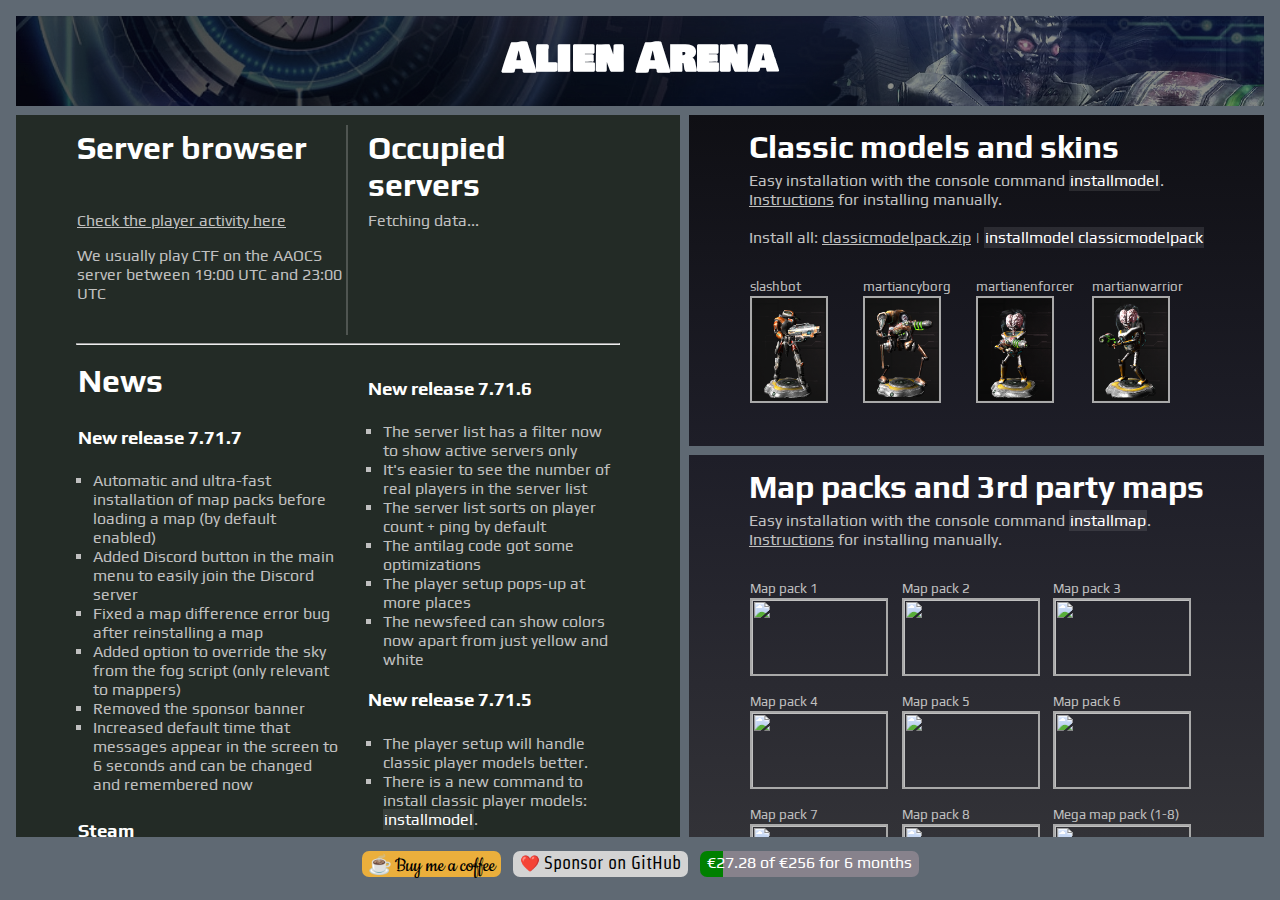
==== commit 87730ebd: "Changed order of things." ====
--- a/index.html
+++ b/index.html
@@ -485,8 +485,8 @@
                                 <td style="vertical-align: bottom; height: 100%">
                                     <h3>New release 7.71.7</h3>
                                     <ul style="list-style-type: square; padding-left: 15px; padding-bottom: 0px; margin-bottom: 4px;">
+                                        <li>Automatic and ultra-fast installation of map packs before loading a map (by default enabled)</li>
                                         <li>Added Discord button in the main menu to easily join the Discord server</li>
-                                        <li>Automatic installation of map packs before loading a map (by default enabled)</li>
                                         <li>Fixed a map difference error bug after reinstalling a map</li>
                                         <li>Added option to override the sky from the fog script (only relevant to mappers)</li>
                                         <li>Removed the sponsor banner</li>
@@ -495,16 +495,15 @@
                                 </td>
                             </tr>
                             <tr>
+                                <td>
+                                    <h3>Steam</h3>
+                                    <p>Alien Arena 7.71.7 for Windows has been released on <a href="https://store.steampowered.com/app/629540/Alien_Arena_Warriors_Of_Mars" target="_blank">Steam</a>! For Linux, see <b>Known issues on Steam</b> and alternative methods in <b>How to install</b>.</p>   
+                                    <h3>Flathub</h3>
+                                    <p>Alien Arena has been installed more than <b>15K</b> times from <a href="https://flathub.org/apps/org.alienarena.alienarena" target="_blank">Flathub</a>! The latest release on Flathub is 7.71.7.</p>
+                                </td>
+                            </tr>
+                            <tr>
                                 <td style="vertical-align: bottom; height: 100%">
-                                    <h3>New release 7.71.6</h3>
-                                    <ul style="list-style-type: square; padding-left: 15px; padding-bottom: 0px; margin-bottom: 4px;">
-                                        <li>The server list has a filter now to show active servers only</li>
-                                        <li>It's easier to see the number of real players in the server list</li>
-                                        <li>The server list sorts on player count + ping by default</li>
-                                        <li>The antilag code got some optimizations</li>
-                                        <li>The player setup pops-up at more places</li>
-                                        <li>The newsfeed can show colors now apart from just yellow and white</li>
-                                    </ul>            
                                     <h3>Alien Arena Installer</h3>
                                     <img src="AlienArenaInstaller.png" width="100%" style="max-width: 550px">
                                     <p>For Windows, there is a new installer to install the latest release directly from the source: <a href="/alienarenainstaller/setup.exe">Alien Arena Installer</a>. This installer keeps the game up-to-date and can be used for launching the game as well.</p>
@@ -514,10 +513,15 @@
                         </table>
                     </td>
                     <td class="rightsection" style="vertical-align: top; height: 100%">
-                        <h3>Flathub</h3>
-                        <p>Alien Arena has been installed more than <b>15K</b> times from <a href="https://flathub.org/apps/org.alienarena.alienarena" target="_blank">Flathub</a>! The latest release on Flathub is 7.71.7.</p>
-                        <h3>Steam</h3>
-                        <p>Alien Arena 7.71.7 for Windows has been released on <a href="https://store.steampowered.com/app/629540/Alien_Arena_Warriors_Of_Mars" target="_blank">Steam</a>! For Linux, see <b>Known issues on Steam</b> and alternative methods in <b>How to install</b>.</p>
+                        <h3>New release 7.71.6</h3>
+                        <ul style="list-style-type: square; padding-left: 15px; padding-bottom: 0px; margin-bottom: 4px;">
+                            <li>The server list has a filter now to show active servers only</li>
+                            <li>It's easier to see the number of real players in the server list</li>
+                            <li>The server list sorts on player count + ping by default</li>
+                            <li>The antilag code got some optimizations</li>
+                            <li>The player setup pops-up at more places</li>
+                            <li>The newsfeed can show colors now apart from just yellow and white</li>
+                        </ul>            
                         <h3>New release 7.71.5</h3>
                         <ul style="list-style-type: square; padding-left: 15px; padding-bottom: 0px; margin-bottom: 4px;">
                             <li>The player setup will handle classic player models better.</li>
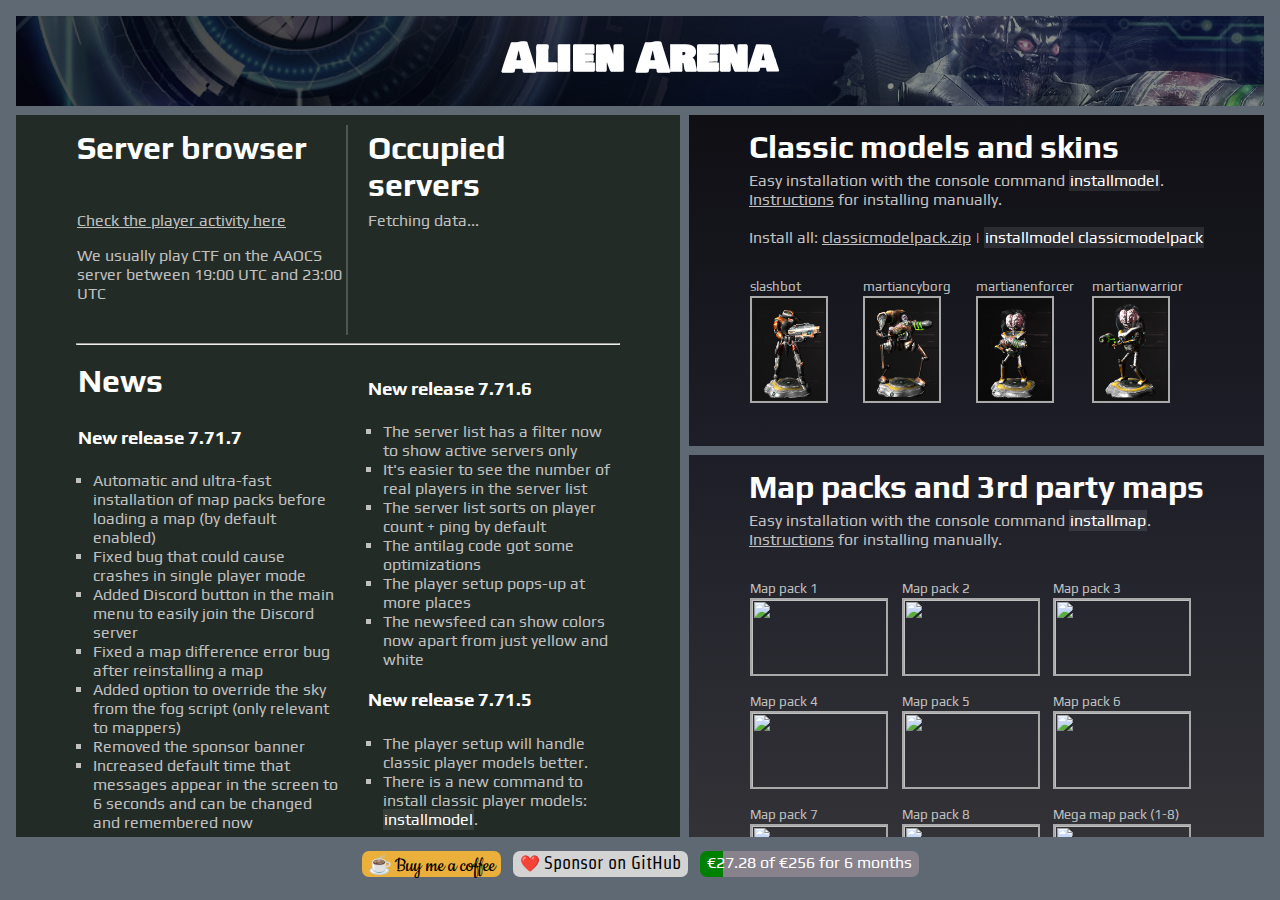
==== commit a552f241: "Added bugfix to release note." ====
--- a/index.html
+++ b/index.html
@@ -486,6 +486,7 @@
                                     <h3>New release 7.71.7</h3>
                                     <ul style="list-style-type: square; padding-left: 15px; padding-bottom: 0px; margin-bottom: 4px;">
                                         <li>Automatic and ultra-fast installation of map packs before loading a map (by default enabled)</li>
+                                        <li>Fixed bug that could cause crashes in single player mode</li>
                                         <li>Added Discord button in the main menu to easily join the Discord server</li>
                                         <li>Fixed a map difference error bug after reinstalling a map</li>
                                         <li>Added option to override the sky from the fog script (only relevant to mappers)</li>
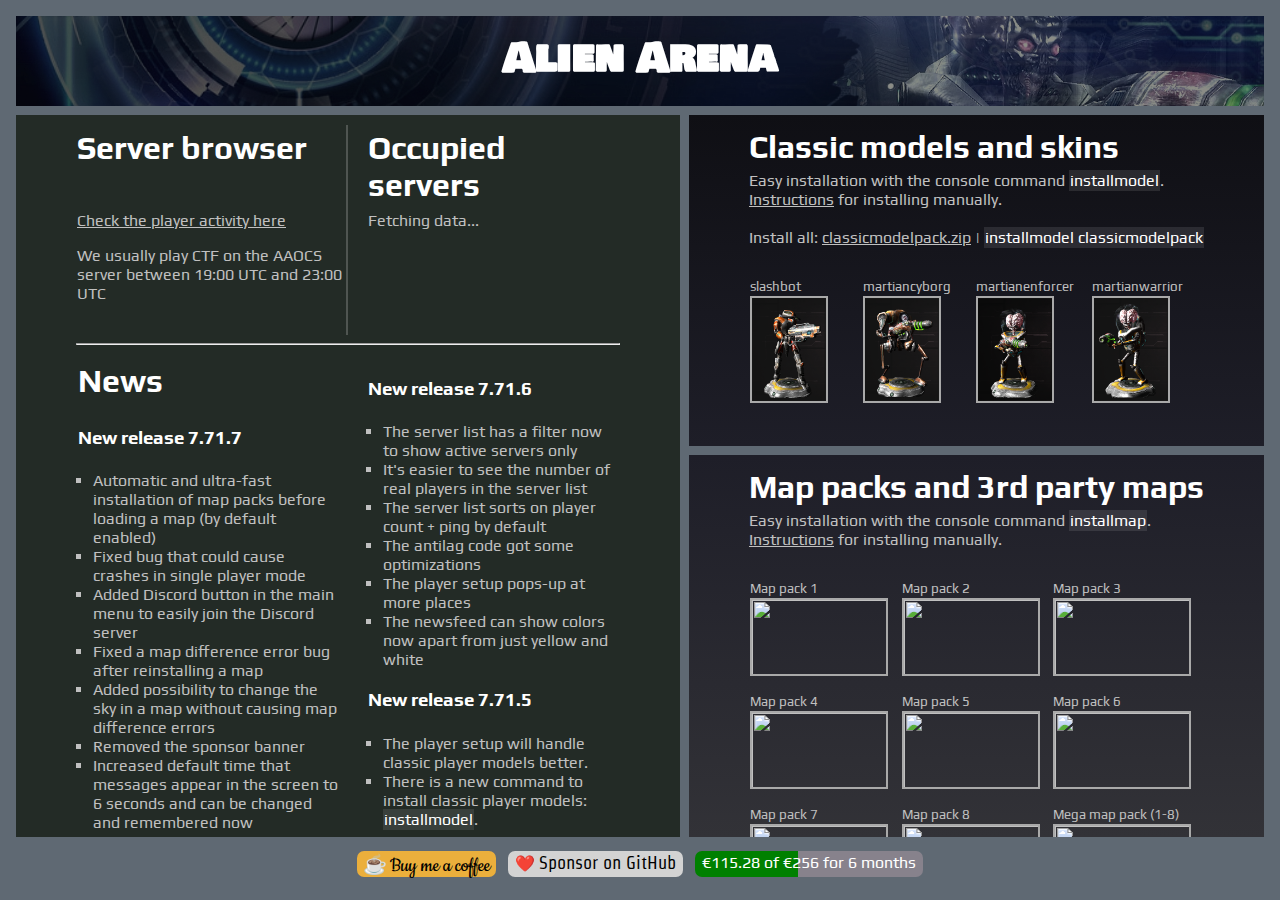
==== commit af246f55: "Updated some map images and donated amount." ====
--- a/index.html
+++ b/index.html
@@ -16,7 +16,7 @@
     <style>
     :root {
         --halfyearamount: 256;
-        --donatedamount: 27.28;
+        --donatedamount: 115.28;
         --donatedpercentage: calc(var(--donatedamount) / var(--halfyearamount) * 100%);
         --bodypadding: 8px;
         --headerheight: 90px;
@@ -489,7 +489,7 @@
                                         <li>Fixed bug that could cause crashes in single player mode</li>
                                         <li>Added Discord button in the main menu to easily join the Discord server</li>
                                         <li>Fixed a map difference error bug after reinstalling a map</li>
-                                        <li>Added option to override the sky from the fog script (only relevant to mappers)</li>
+                                        <li>Added possibility to change the sky in a map without causing map difference errors</li>
                                         <li>Removed the sponsor banner</li>
                                         <li>Increased default time that messages appear in the screen to 6 seconds and can be changed and remembered now</li>
                                     </ul>            
@@ -1095,7 +1095,7 @@
                         <div class="sponsorbutton github">&nbsp;❤️&nbsp;<span style="font-size: 1.1em">Sponsor on GitHub</span>&nbsp;</div>
                     </a>
                     &nbsp;
-                    <div class="sponsorprogress">&nbsp;€27.28 of €256 for 6 months&nbsp;</div>
+                    <div class="sponsorprogress">&nbsp;€115.28 of €256 for 6 months&nbsp;</div>
                 </td>
             </tr>
         </table>
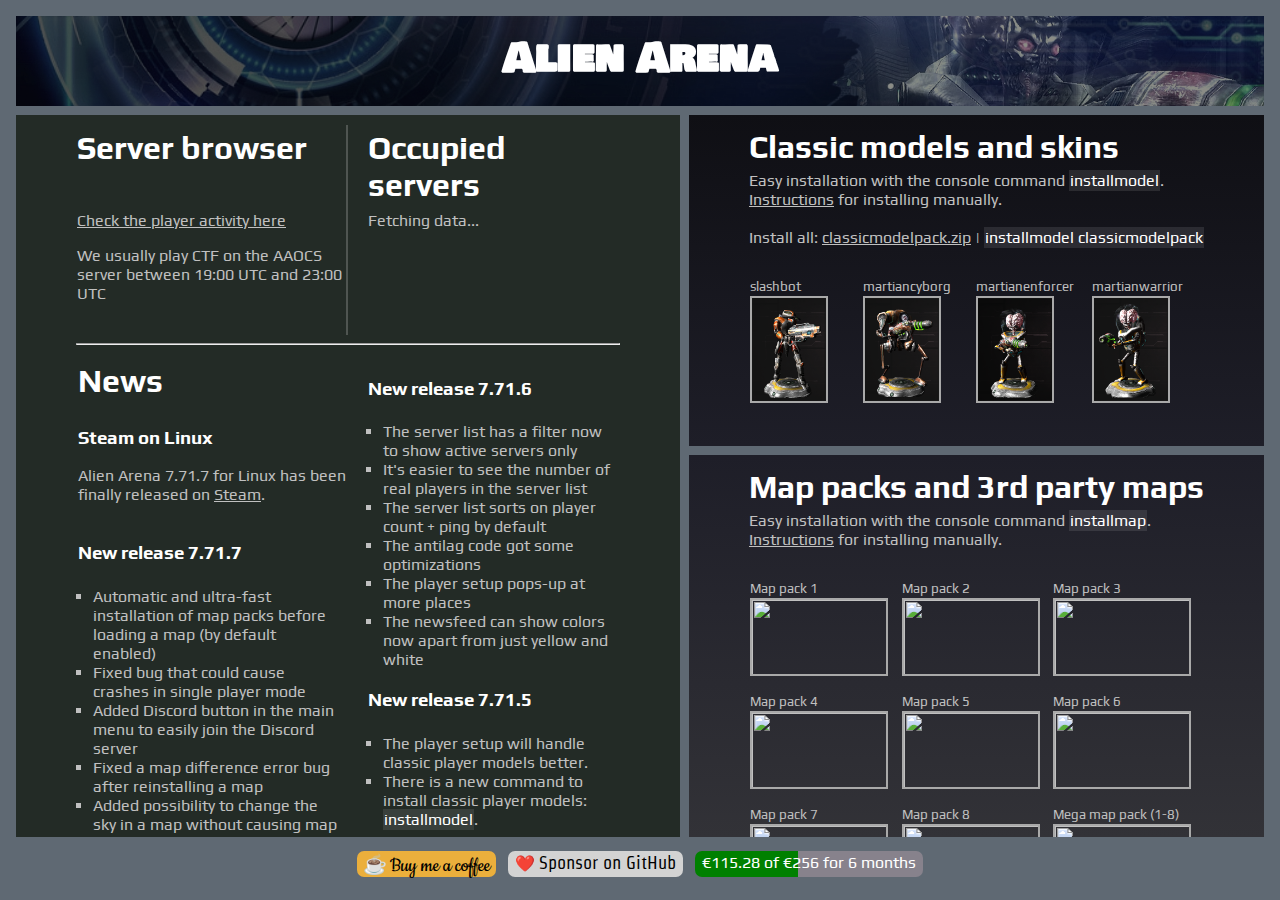
==== commit c9d09500: "Updated news." ====
--- a/index.html
+++ b/index.html
@@ -332,18 +332,18 @@
             left: -16px;
         }
 
-        div.map img:hover, 
-        div.model img:hover{
+        div.map:hover img, 
+        div.model:hover img{
             border: solid white 2px;
             filter: drop-shadow(2px 2px 2px black);
         }
 
-        div.map img:hover {
+        div.map:hover img {
             height: 110px;
             width: 195px;
         }
 
-        div.model img:hover {
+        div.model:hover img {
             height: 150px;
             width: 110px;
         }
@@ -479,6 +479,12 @@
                             <tr>
                                 <td>
                                     <h1>News</h1>
+                                </td>
+                            </tr>
+                            <tr>
+                                <td>
+                                    <h3>Steam on Linux</h3>
+                                    <p>Alien Arena 7.71.7 for Linux has been finally released on <a href="https://store.steampowered.com/app/629540/Alien_Arena_Warriors_Of_Mars" target="_blank">Steam</a>.</p>
                                 </td>
                             </tr>
                             <tr>
@@ -498,9 +504,9 @@
                             <tr>
                                 <td>
                                     <h3>Steam</h3>
-                                    <p>Alien Arena 7.71.7 for Windows has been released on <a href="https://store.steampowered.com/app/629540/Alien_Arena_Warriors_Of_Mars" target="_blank">Steam</a>! For Linux, see <b>Known issues on Steam</b> and alternative methods in <b>How to install</b>.</p>   
+                                    <p>Alien Arena 7.71.7 for Windows has been released on <a href="https://store.steampowered.com/app/629540/Alien_Arena_Warriors_Of_Mars" target="_blank">Steam</a>.</p>   
                                     <h3>Flathub</h3>
-                                    <p>Alien Arena has been installed more than <b>15K</b> times from <a href="https://flathub.org/apps/org.alienarena.alienarena" target="_blank">Flathub</a>! The latest release on Flathub is 7.71.7.</p>
+                                    <p>Alien Arena has been installed more than <b>20K</b> times from <a href="https://flathub.org/apps/org.alienarena.alienarena" target="_blank">Flathub</a>! The latest release on Flathub is 7.71.7.</p>
                                 </td>
                             </tr>
                             <tr>
@@ -554,30 +560,28 @@
                         <h1>How to install</h1>
                         <p>Windows:</p>
                         <ul style="list-style-type: square; padding-left: 15px; padding-bottom: 0px; margin-bottom: 4px;">
-                            <li>Install using the new <a href="/alienarenainstaller/setup.exe">Alien Arena Installer</a>.</li>
-                            <li>Install from svn (icculus) or GitHub. You'll have the latest code (see below).</li>
-                            <li>Install from <a href="https://store.steampowered.com/app/629540/Alien_Arena_Warriors_Of_Mars" target="_blank">Steam</a>.</li>
+                            <li>Install using the new <a href="/alienarenainstaller/setup.exe">Alien Arena Installer</a></li>
+                            <li>Install from svn (icculus) or GitHub. You'll have the latest code (see below)</li>
+                            <li>Install from <a href="https://store.steampowered.com/app/629540/Alien_Arena_Warriors_Of_Mars" target="_blank">Steam</a></li>
                         </ul>
                         <p>Linux:</p>
                         <ul style="list-style-type: square; padding-left: 15px; padding-bottom: 0px; margin-bottom: 4px;">
-                            <li>Install from <a href="https://flathub.org/apps/org.alienarena.alienarena" target="_blank">Flathub</a>.</li>
-                            <li>Ubuntu 23.04 - Lunar Lobster or Debian 12 - Bookworm: 7.71.3 is available in the package repository.</li>
-                            <li>Install from svn (icculus) or GitHub. You'll have the latest code (see below).</li>
-                            <!-- <li>Install from the <a href="https://snapcraft.io/alien-arena-linux" target="_blank">Snap Store</a> (Linux only, it might not work on all distributions).</li> -->
-                            <li>Install from <a href="https://store.steampowered.com/app/629540/Alien_Arena_Warriors_Of_Mars" target="_blank">Steam</a>, but for Linux it is outdated (see <b>Known issues on Steam</b> how to fix that).</li>
+                            <li>Install from <a href="https://flathub.org/apps/org.alienarena.alienarena" target="_blank">Flathub</a></li>
+                            <li>Install from <a href="https://store.steampowered.com/app/629540/Alien_Arena_Warriors_Of_Mars" target="_blank">Steam</a></li>
+                            <li>Ubuntu 23.04 - Lunar Lobster or Debian 12 - Bookworm: 7.71.3 is available in the package repository</li>
+                            <li>Install from svn (icculus) or GitHub. You'll have the latest code (see below)</li>
                         </ul>
                         <span style="font-size: smaller">Latest version number: <span id="latest-version" style="font-weight: bold"></span></span>
                     </td>
                     <td class="rightsection">
-                        <h1>Known issues on Steam for linux</h1>
-                        <p>The Steam client on Linux currently has the following issues:</p>
+                        <h1>Known issues on releases before 7.71.7</h1>
+                        <p>Depending on the release you are using one or more of the following issues might occur:</p>
                         <ul style="list-style-type: square; padding-left: 15px; padding-bottom: 0px; margin-bottom: 4px;">
-                            <li>Automatic downloading of maps uses the (slow) udp protocol.</li>
-                            <li>The newsfeed is not working.</li>
+                            <li>You can't connect to any server</li>
+                            <li>Downloading maps is very slow</li>
+                            <li>The newsfeed is not working</li>
+                            <li>Crashes in single player mode</li>
                         </ul>
-                        <p>Above issues can for the moment be fixed by manually replacing the game client / executable. Rename the original one first to something else to have a backup.</p>
-                        Linux steam client 7.71.6: <a href="/arena/files/steam/alienarena.x86_64">alienarena.x86_64</a><br>
-                        Warning: this Linux steam client doesn't work on all distributions.
                     </td>
                 </tr>
             </table>
@@ -1079,6 +1083,14 @@
                             <div>ctf-acchupta</div>
                         </div>
                     </td>
+                    <td>
+                        <div class="map">
+                            <a href="/arena/files/ctf-icarus2.zip" title="To install, use installmap ctf-icarus2">
+                                <img src="/arena/browser/maps/3rd/ctf-icarus2.jpg" />
+                            </a>
+                            <div>ctf-icarus2</div>
+                        </div>
+                    </td>
                 </tr>
             </table>
         </div>
